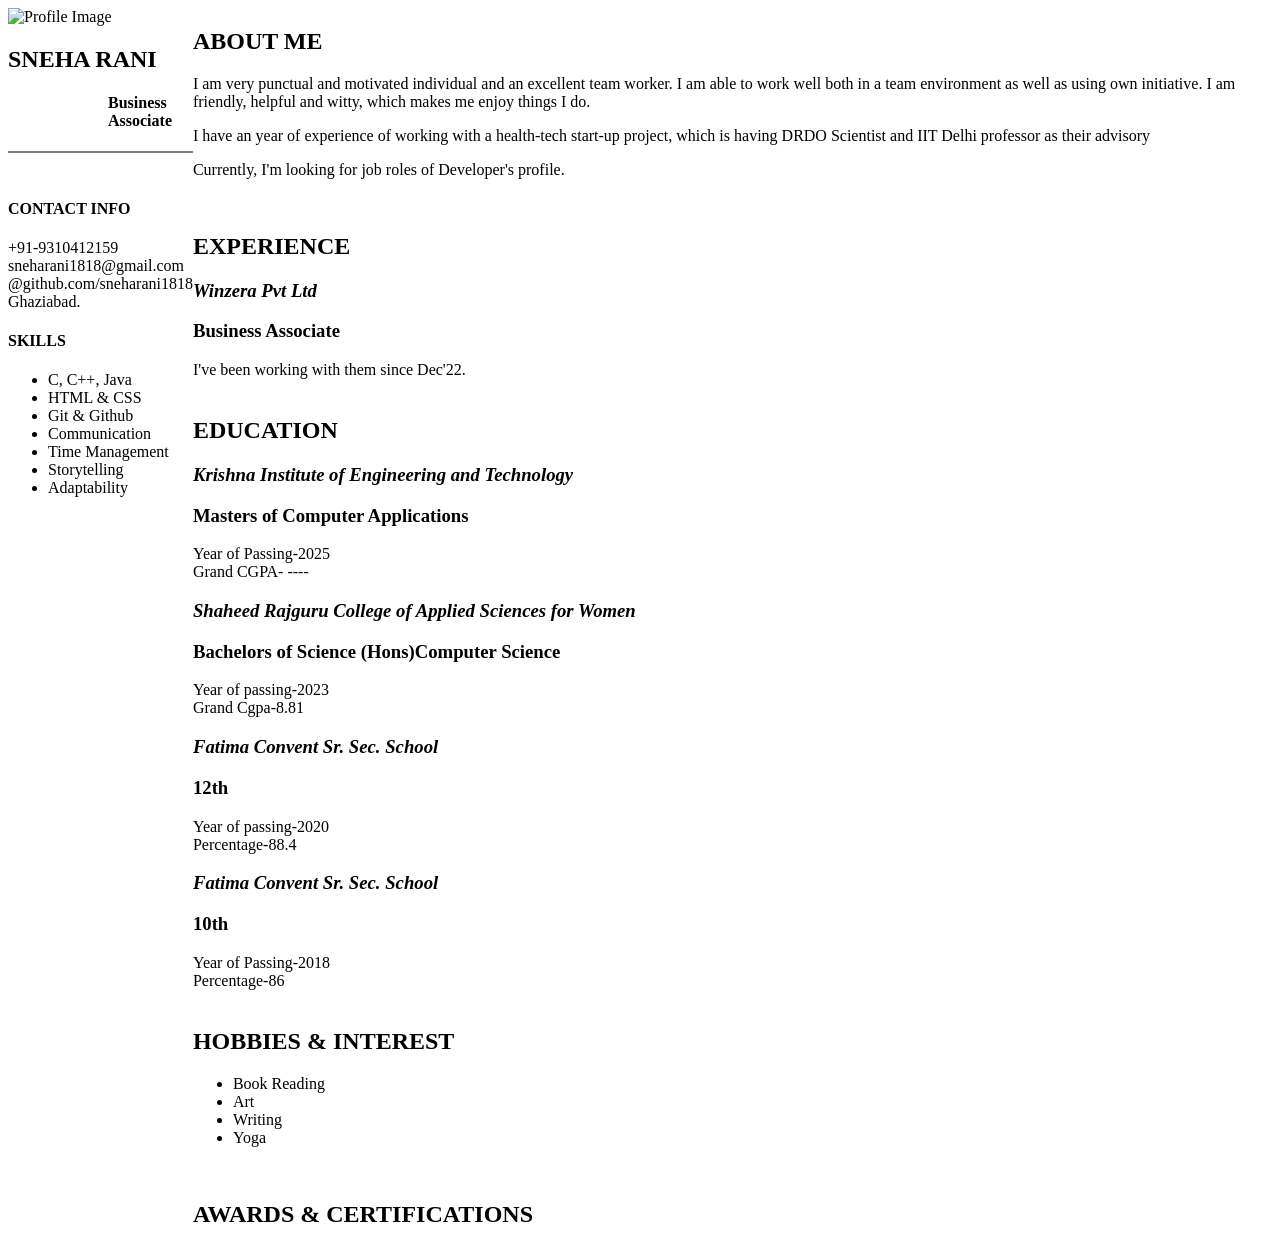
==== Resume/index.html @ 7b1dbfc9 "Update and rename index.html to index.html" ====
<!DOCTYPE html>
<html lang="en">

<head>
    <meta charset="UTF-8">
    <meta name="viewport" content="width=device-width, initial-scale=1.0">
    <link rel="icon" href="./IMG_20220423_225103_569.jpg">
    <title>Sneha Rani Portfolio</title>
    <link rel="stylesheet" href="./styles.css">
</head>

<body>
    <div id="whole" style="display: flex;">
        <div id="left">
            <img src="./IMG_20220423_225103_569.jpg" width="300px"
                alt="Profile Image">
            <h2 id="name">SNEHA RANI</h2>
            <h4 style="padding-left: 100px;">Business Associate</h4>
            <hr style="height:2px;border-width:0;color:gray;background-color:gray">
            <div class="dispflex" style="margin-top: 25%;">
                <div class="personalinfo">
                    <h4>CONTACT INFO</h4>
                    <div class="persdetails">
                        +91-9310412159<br>
                        sneharani1818@gmail.com <br>
                        @github.com/sneharani1818 <br>
                        Ghaziabad.
                    </div>
                    <h4>SKILLS</h4>
                    <div class="persdetails">
                        <ul>
                            <li>C, C++, Java</li>
                            <li>HTML & CSS</li>
                            <li>Git & Github</li>
                            <li>Communication</li>
                            <li>Time Management</li>
                            <li>Storytelling</li>
                            <li>Adaptability</li>
                        </ul>
                    </div>

                </div>
            </div>
        </div>
        <div id="right">
            <h2>ABOUT ME</h2>
            <p>I am very punctual and motivated individual and an excellent team worker. I am able to work well both in
                a team environment as well as using own initiative. I am friendly, helpful and witty, which makes me
                enjoy things I do.</p>
            <p>I have an year of experience of working with a health-tech start-up project, which is having DRDO
                Scientist and IIT Delhi professor as their advisory</p>
            <p>Currently, I'm looking for job roles of Developer's profile.</p>
            <br>
            <h2>EXPERIENCE</h2>
            <div class="dispflex">
                <div class="heading">
                    <h3><i>Winzera Pvt Ltd</i></h3>
                </div>
                <div class="details">
                    <h3>Business Associate</h3>
                    I've been working with them since Dec'22.
                </div>
            </div>
            <br>
            <h2>EDUCATION</h2>
            <div class="dispflex">
                <div class="heading">
                    <h3><i>Krishna Institute of Engineering and Technology</i></h3>
                </div>
                <div class="details">
                    <h3>Masters of Computer Applications</h3>Year of Passing-2025 <br>Grand CGPA- ----</Passing-2025br>
                </div>
            </div>
            <div class="dispflex">
                <div class="heading">
                    <h3><i>Shaheed Rajguru College of Applied Sciences for Women</i></h3>
                </div>
                <div class="details">
                    <h3>Bachelors of Science (Hons)Computer Science</h3>Year of passing-2023 <br>Grand
                    Cgpa-8.81</passing-2023br>
                </div>
            </div>
            <div class="dispflex">
                <div class="heading">
                    <h3><i>Fatima Convent Sr. Sec. School</i></h3>
                </div>
                <div class="details">
                    <h3>12th</h3>Year of passing-2020 <br>Percentage-88.4
                </div>
            </div>
            <div class="dispflex">
                <div class="heading">
                    <h3><i>Fatima Convent Sr. Sec. School</i></h3>
                </div>
                <div class="details">
                    <h3>10th</h3>Year of Passing-2018 <br>Percentage-86
                </div>
            </div>
            <br>
            <h2>HOBBIES & INTEREST</h2>
            <div class="heading">
                <ul style="font-size: medium;">
                    <li>Book Reading</li>
                    <li>Art</li>
                    <li>Writing</li>
                    <li>Yoga</li>
                </ul>
            </div>
            <p></p>
            <br>
            <h2>AWARDS & CERTIFICATIONS</h2>

        </div>
    </div>
</body>

</html>
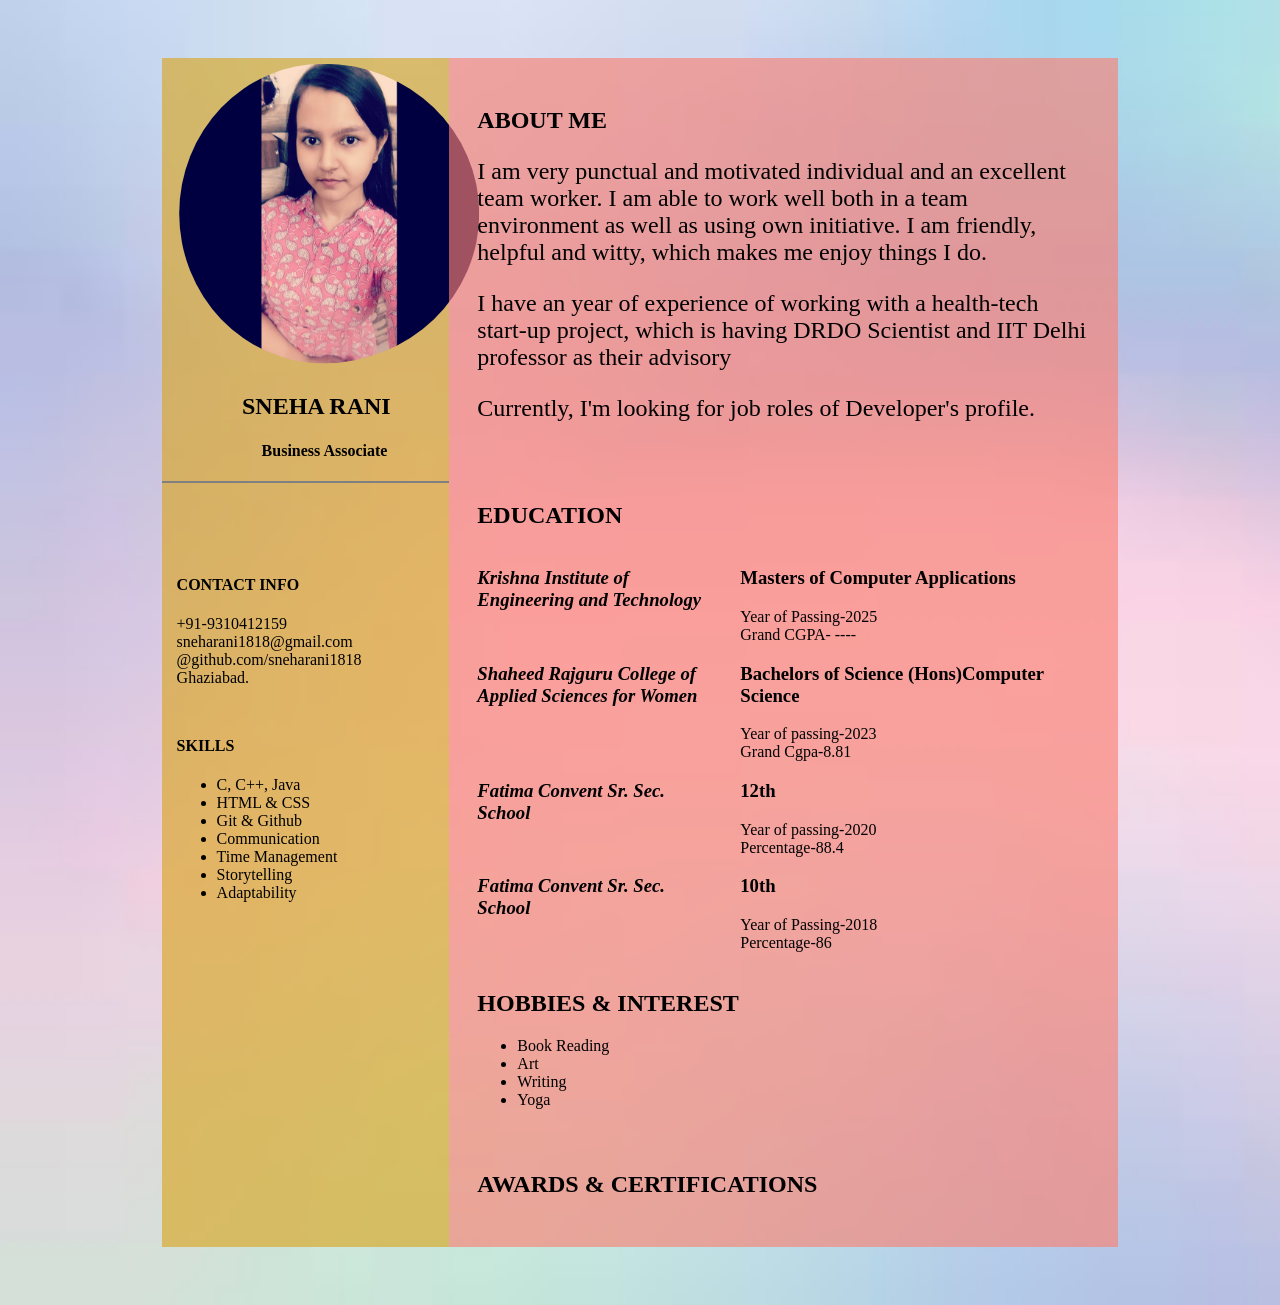
==== commit ecac3251: "Update index.html" ====
--- a/Resume/index.html
+++ b/Resume/index.html
@@ -51,16 +51,6 @@
                 Scientist and IIT Delhi professor as their advisory</p>
             <p>Currently, I'm looking for job roles of Developer's profile.</p>
             <br>
-            <h2>EXPERIENCE</h2>
-            <div class="dispflex">
-                <div class="heading">
-                    <h3><i>Winzera Pvt Ltd</i></h3>
-                </div>
-                <div class="details">
-                    <h3>Business Associate</h3>
-                    I've been working with them since Dec'22.
-                </div>
-            </div>
             <br>
             <h2>EDUCATION</h2>
             <div class="dispflex">
--- a/Resume/styles.css
+++ b/Resume/styles.css
@@ -0,0 +1,62 @@
+body {
+    padding: 50px;
+    padding-left: 12%;
+    padding-right: 12%;
+
+    font-family: Georgia, 'Times New Roman', Times, serif;
+    background-image: url([data-uri]);
+    background-repeat: no-repeat;
+    /* background-attachment: fixed; */
+    background-size: cover;
+    /* background-opacity: 20%; */
+}
+
+img {
+    padding: 2%;
+    padding-left: 6%;
+    border-radius: 50%;
+}
+
+#left {
+    background-color: rgba(218, 165, 32, 0.636);
+    width: 30%;
+}
+
+#right {
+    width: 65%;
+    padding: 3%;
+    background-color: rgba(250, 128, 114, 0.639);
+    /* height: 2000px; */
+}
+
+#name {
+    font-size: x-large;
+    padding-left: 28%;
+}
+
+p {
+    font-size: x-large;
+
+}
+
+.details {
+    width: 60%;
+    padding-left: 30px;
+    padding-bottom: 0%;
+}
+
+.heading {
+    width: 40%;
+}
+
+.dispflex {
+    display: flex;
+}
+
+.personalinfo {
+    padding-left: 15px;
+}
+
+.persdetails {
+    margin-bottom: 50px;
+}
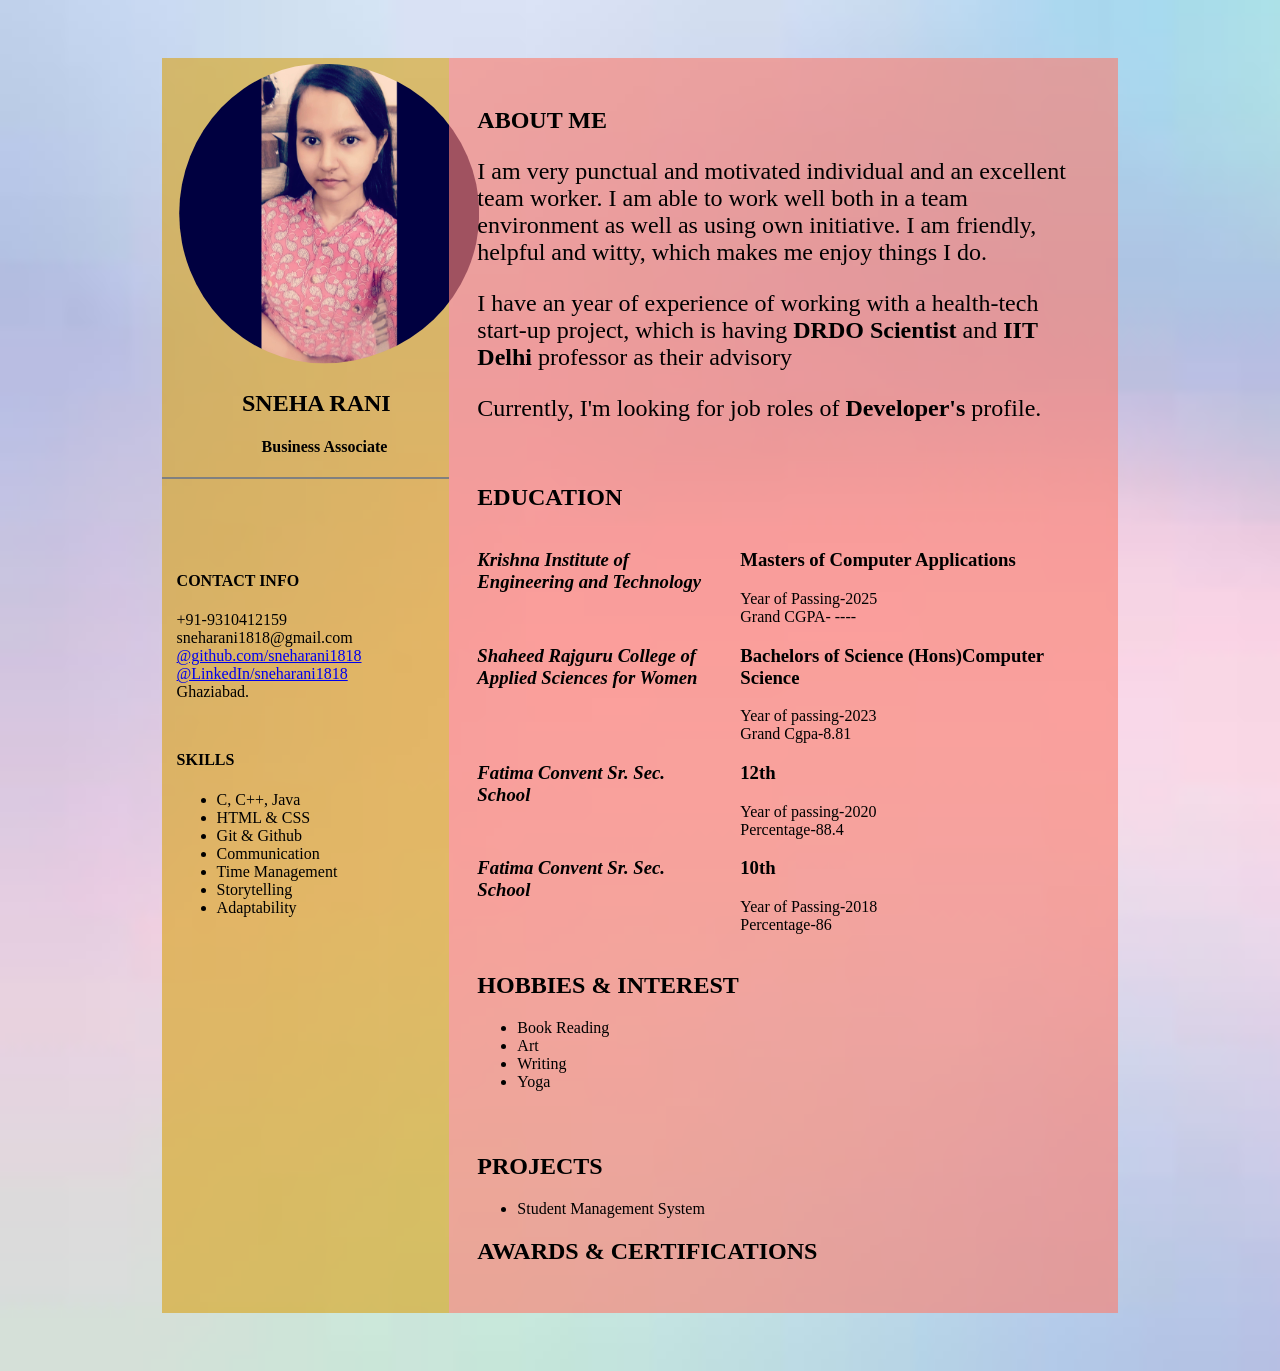
==== commit 22e6c870: "Update index.html" ====
--- a/Resume/index.html
+++ b/Resume/index.html
@@ -5,7 +5,7 @@
     <meta charset="UTF-8">
     <meta name="viewport" content="width=device-width, initial-scale=1.0">
     <link rel="icon" href="./IMG_20220423_225103_569.jpg">
-    <title>Sneha Rani Portfolio</title>
+    <title>Sneha Rani Resume</title>
     <link rel="stylesheet" href="./styles.css">
 </head>
 
@@ -14,7 +14,7 @@
         <div id="left">
             <img src="./IMG_20220423_225103_569.jpg" width="300px"
                 alt="Profile Image">
-            <h2 id="name">SNEHA RANI</h2>
+            <h1 id="name" style="font-size: x-large;">SNEHA RANI</h1>
             <h4 style="padding-left: 100px;">Business Associate</h4>
             <hr style="height:2px;border-width:0;color:gray;background-color:gray">
             <div class="dispflex" style="margin-top: 25%;">
@@ -23,8 +23,9 @@
                     <div class="persdetails">
                         +91-9310412159<br>
                         sneharani1818@gmail.com <br>
-                        @github.com/sneharani1818 <br>
-                        Ghaziabad.
+                       <a href="https://github.com/sneharani1818">@github.com/sneharani1818</a>  <br>
+                        <a href="https://www.linkedin.com/in/sneha-rani-01829a218/">@LinkedIn/sneharani1818</a>
+                       <br>Ghaziabad.
                     </div>
                     <h4>SKILLS</h4>
                     <div class="persdetails">
@@ -47,10 +48,9 @@
             <p>I am very punctual and motivated individual and an excellent team worker. I am able to work well both in
                 a team environment as well as using own initiative. I am friendly, helpful and witty, which makes me
                 enjoy things I do.</p>
-            <p>I have an year of experience of working with a health-tech start-up project, which is having DRDO
-                Scientist and IIT Delhi professor as their advisory</p>
-            <p>Currently, I'm looking for job roles of Developer's profile.</p>
-            <br>
+            <p>I have an year of experience of working with a health-tech start-up project, which is having <b>DRDO
+                Scientist</b> and <b>IIT Delhi</b> professor as their advisory</p>
+            <p>Currently, I'm looking for job roles of <b>Developer's</b> profile.</p>
             <br>
             <h2>EDUCATION</h2>
             <div class="dispflex">
@@ -98,6 +98,10 @@
             </div>
             <p></p>
             <br>
+            <h2>PROJECTS</h2>
+            <ul style="font-size: medium;">
+                <li>Student Management System</li>
+            </ul>
             <h2>AWARDS & CERTIFICATIONS</h2>
 
         </div>
